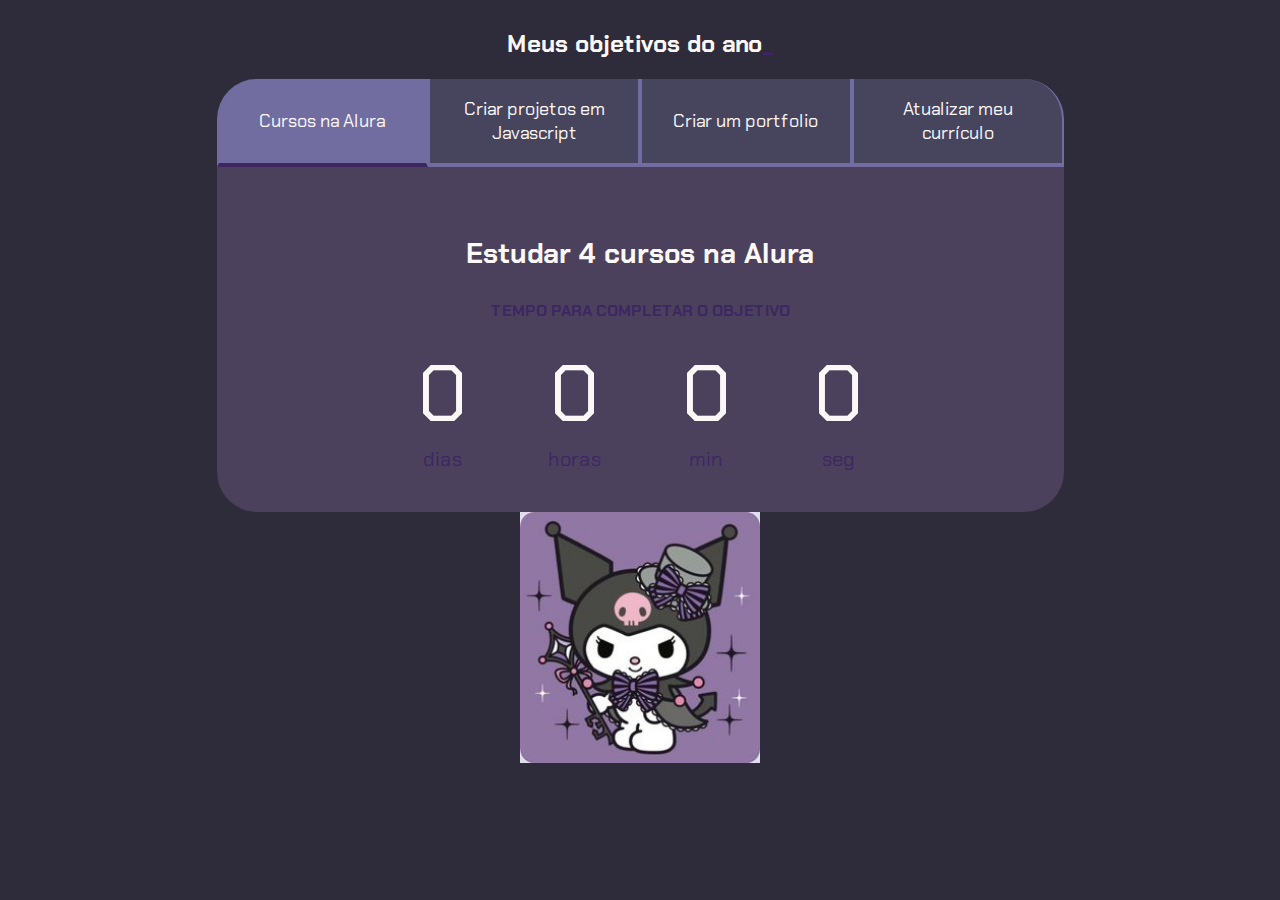
==== index.html @ 72c2ca80 "Add files via upload" ====
<!DOCTYPE html>
<html lang="pt-br">

<head>
    <meta charset="UTF-8">
    <meta name="viewport" content="width=device-width, initial-scale=1.0">
    <title>Meus objetivos do ano</title>
    <link rel="stylesheet" href="style.css">
</head>

<body>
    <section class="conteudo-principal">
        <h2 class="titulo-principal">Meus objetivos do ano<span>_</span></h2>
        <div class="conteudo">
            <div class="botoes">
                <button class="botao ativo">Cursos na Alura</button>
                <button class="botao">Criar projetos em Javascript</button>
                <button class="botao">Criar um portfolio</button>
                <button class="botao">Atualizar meu currículo</button>
            </div>
            <div class="abas-textos">
                <div class="aba-conteudo ativo">
                    <h3 class="aba-conteudo-titulo-principal">Estudar 4 cursos na Alura</h3>
                    <h4 class="aba-conteudo-titulo-secundario">Tempo para completar o objetivo</h4>
                    <div class="contador">
                        <div class="contador-digito">
                            <p class="contador-digito-numero" id="dias0"></p>
                            <p class="contador-digito-texto">dias</p>
                        </div>
                        <div class="contador-digito">
                            <p class="contador-digito-numero" id="horas0"></p>
                            <p class="contador-digito-texto">horas</p>
                        </div>
                        <div class="contador-digito">
                            <p class="contador-digito-numero" id="min0"></p>
                            <p class="contador-digito-texto">min</p>
                        </div>
                        <div class="contador-digito">
                            <p class="contador-digito-numero" id="seg0"></p>
                            <p class="contador-digito-texto">seg</p>
                        </div>
                    </div>
                </div>
                <div class="aba-conteudo">
                    <h3 class="aba-conteudo-titulo-principal">Criar 5 projetos em Javascript</h3>
                    <h4 class="aba-conteudo-titulo-secundario">Tempo para completar o objetivo</h4>
                    <div class="contador">
                        <div class="contador-digito">
                            <p class="contador-digito-numero" id="dias1"></p>
                            <p class="contador-digito-texto">dias</p>
                        </div>
                        <div class="contador-digito">
                            <p class="contador-digito-numero" id="horas1"></p>
                            <p class="contador-digito-texto">horas</p>
                        </div>
                        <div class="contador-digito">
                            <p class="contador-digito-numero" id="min1"></p>
                            <p class="contador-digito-texto">min</p>
                        </div>
                        <div class="contador-digito">
                            <p class="contador-digito-numero" id="seg1"></p>
                            <p class="contador-digito-texto">seg</p>
                        </div>
                    </div>
                </div>
                <div class="aba-conteudo">
                    <h3 class="aba-conteudo-titulo-principal">Criar um portfolio com os meus 3 melhores projetos</h3>
                    <h4 class="aba-conteudo-titulo-secundario">Tempo para completar o objetivo</h4>
                    <div class="contador">
                        <div class="contador-digito">
                            <p class="contador-digito-numero" id="dias2"></p>
                            <p class="contador-digito-texto">dias</p>
                        </div>
                        <div class="contador-digito">
                            <p class="contador-digito-numero" id="horas2"></p>
                            <p class="contador-digito-texto">horas</p>
                        </div>
                        <div class="contador-digito">
                            <p class="contador-digito-numero" id="min2"></p>
                            <p class="contador-digito-texto">min</p>
                        </div>
                        <div class="contador-digito">
                            <p class="contador-digito-numero" id="seg2"></p>
                            <p class="contador-digito-texto">seg</p>
                        </div>
                    </div>
                </div>
                <div class="aba-conteudo">
                    <h3 class="aba-conteudo-titulo-principal">Atualizar meu curriculo com os certificados da Alura</h3>
                    <h4 class="aba-conteudo-titulo-secundario">Tempo para completar o objetivo</h4>
                    <div class="contador">
                        <div class="contador-digito">
                            <p class="contador-digito-numero" id="dias3"></p>
                            <p class="contador-digito-texto">dias</p>
                        </div>
                        <div class="contador-digito">
                            <p class="contador-digito-numero" id="horas3"></p>
                            <p class="contador-digito-texto">horas</p>
                        </div>
                        <div class="contador-digito">
                            <p class="contador-digito-numero" id="min3"></p>
                            <p class="contador-digito-texto">min</p>
                        </div>
                        <div class="contador-digito">
                            <p class="contador-digito-numero" id="seg3"></p>
                            <p class="contador-digito-texto">seg</p>
                        </div>
                    </div>
                </div>
            </div>
        </div>
        <img class="cabecalho-imagem" src="img/2da21106a19bd7a1da758c8f6f450c6d.jpg" alt="kuromi">
    </section>
    <script src="main.js"></script>
</body>

</html>
---- style.css ----
@import url('https://fonts.googleapis.com/css2?family=Chakra+Petch:wght@400;700&display=swap');

:root {
    --cor-de-fundo: #2e2b3a;
    --verde: #3d2761;
    --branco: #fcf8f8;
    --botao-ativo: #716da1;
    --botao-inativo: rgba(96, 94, 129, 0.5);
    --texto-fundo: rgba(143, 115, 175, 0.3);
}

body {
    background-color: var(--cor-de-fundo);
    color: var(--branco);
    font-family: 'Chakra Petch', sans-serif;
}


.conteudo-principal {
    display: flex;
    flex-direction: column;
    justify-content: center;
    align-items: center;
    max-width: 1200px;
    width: 100%;
    margin: 0 auto;
}
arrumar daqui
.cabecalho{
background-color: #716da1;
color: black;
display: flex;
justify-content: space-around;
align-items: center;
margin: 24ox 0;
}

.cabecalho-imagem{
width: 20%;
}
 (rrumar ate aqui)
.titulo-principal {
    text-align: left;
    width: 100%;
    font-size: 32px;
}

.titulo-principal span {
    color: var(--verde);
}


.botao {
    font-family: 'Chakra Petch', sans-serif;
    background-color: var(--botao-inativo);
    color: var(--branco);
    display: flex;
    justify-content: center;
    padding: 1em;
    font-size: 18px;
    align-items: center;
    width: 100%;
    border-bottom: 4px solid var(--botao-ativo);
    border-left: 2px solid var(--botao-ativo);
    border-right: 2px solid var(--botao-ativo);
    border-top: none;
}

.botao:first-child {
    border-radius: 40px 40px 0 0;
}

.botoes {
    display: block;
}

.botao.ativo{
    background-color: var(--botao-ativo);
    border-bottom: 4px solid var(--verde);
}

.abas-textos{
    background-color: var(--texto-fundo);
    padding: 40px;
    border-radius: 0 0 40px 40px;
}
.aba-conteudo.ativo{
    display:block;
}

.aba-conteudo{
    display: none;
}

.aba-conteudo-titulo-principal{
    font-size: 28px;
    text-align: center;
}
.aba-conteudo-titulo-secundario{
    text-align: center;
    color: var(--verde);
    text-transform: uppercase;
}

.contador{
    display:flex;
    justify-content: center;
    flex-wrap: wrap;
}
.contador-digito{
    padding: 0 16px;
    text-align: center;
    min-width: 100px;
}

.contador-digito-numero{
    font-size: 80px;
    margin: 0;

}

.contador-digito-texto{
    color: var(--verde);
    font-size: 20px;
    margin: 0;

}

@media screen and (min-width: 768px) {
    .botoes {
        display: flex;
    }

    .botao:first-child {
        border-radius: 40px 0 0 0;
    }

    .botao:last-child {
        border-radius: 0 40px 0 0;
    }
}
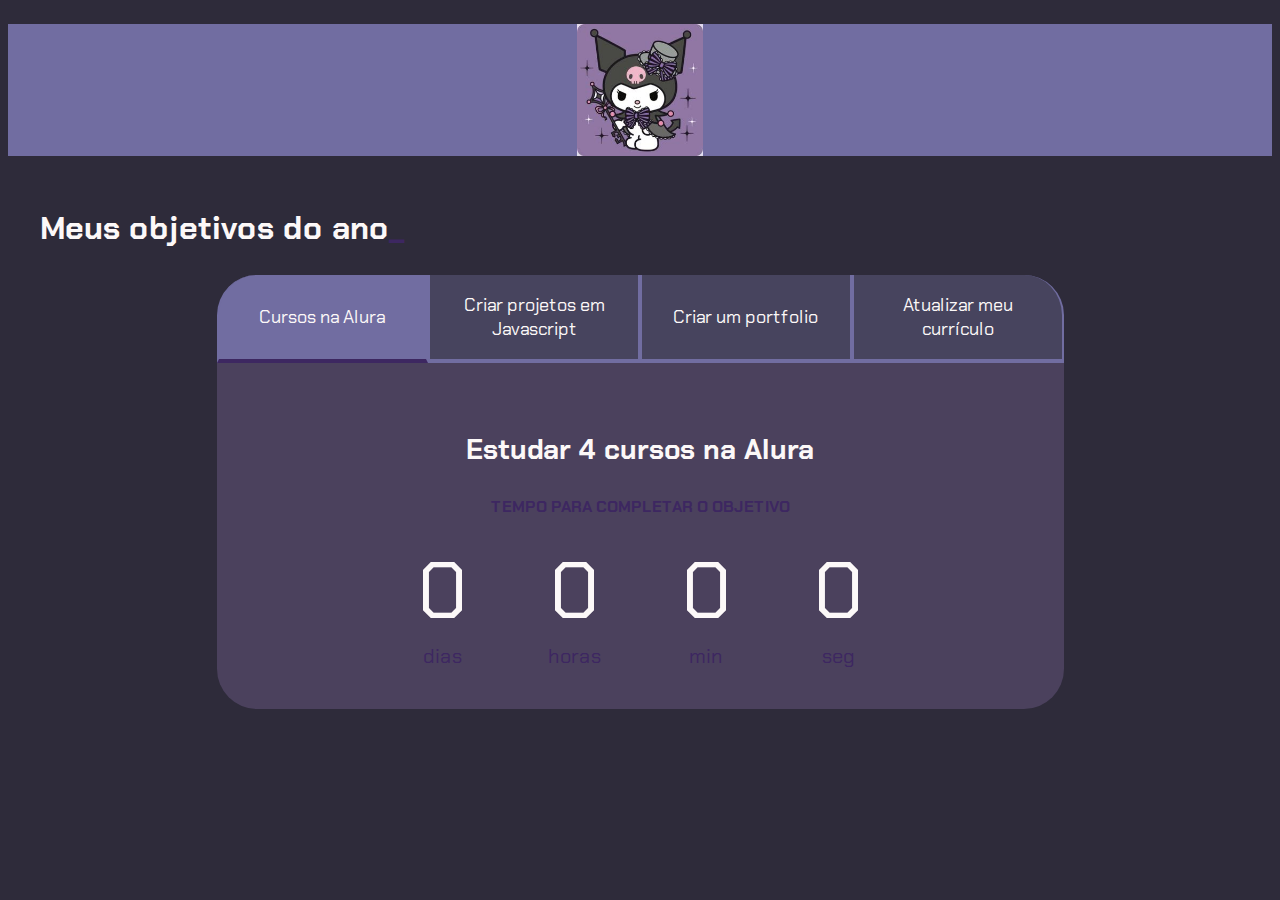
==== commit 2c24758b: "Add files via upload" ====
--- a/index.html
+++ b/index.html
@@ -7,7 +7,9 @@
     <title>Meus objetivos do ano</title>
     <link rel="stylesheet" href="style.css">
 </head>
-
+<header class="cabecalho">
+    <img class="cabecalho-imagem" src="img/2da21106a19bd7a1da758c8f6f450c6d.jpg" alt="kurumi">
+</header>
 <body>
     <section class="conteudo-principal">
         <h2 class="titulo-principal">Meus objetivos do ano<span>_</span></h2>
@@ -109,7 +111,6 @@
                 </div>
             </div>
         </div>
-        <img class="cabecalho-imagem" src="img/2da21106a19bd7a1da758c8f6f450c6d.jpg" alt="kuromi">
     </section>
     <script src="main.js"></script>
 </body>
--- a/style.css
+++ b/style.css
@@ -25,20 +25,19 @@
     width: 100%;
     margin: 0 auto;
 }
-arrumar daqui
+
 .cabecalho{
 background-color: #716da1;
 color: black;
 display: flex;
 justify-content: space-around;
 align-items: center;
-margin: 24ox 0;
+margin: 24px 0;
+}
+.cabecalho-imagem{
+width: 10%;
 }
 
-.cabecalho-imagem{
-width: 20%;
-}
- (rrumar ate aqui)
 .titulo-principal {
     text-align: left;
     width: 100%;
